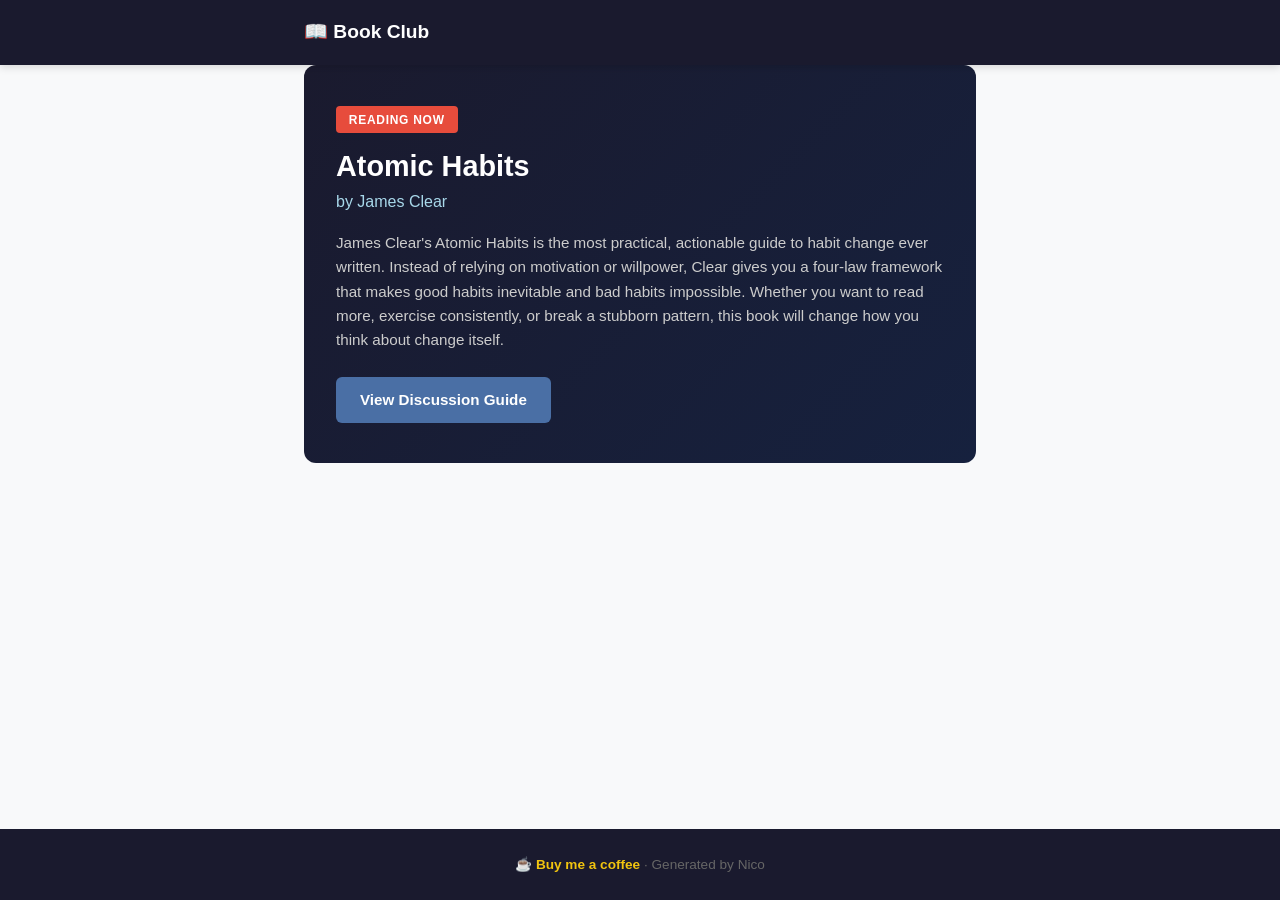
==== index.html @ ec0e938f "First run" ====
<!DOCTYPE html>
<html lang="en">
<head>
  <meta charset="UTF-8">
  <meta name="viewport" content="width=device-width, initial-scale=1.0">
  <title>Book Club</title>
  <link rel="stylesheet" href="style.css">
</head>
<body>
  <nav class="nav">
    <div class="container nav-inner">
      <a href="index.html" class="nav-brand">📖 Book Club</a>
    </div>
  </nav>

  <main class="container">
    
    <section class="current-book">
      <div class="current-ribbon">Reading Now</div>
      <h2>Atomic Habits</h2>
      <p class="book-author">by James Clear</p>
      <p class="book-intro">James Clear's Atomic Habits is the most practical, actionable guide to habit change ever written. Instead of relying on motivation or willpower, Clear gives you a four-law framework that makes good habits inevitable and bad habits impossible. Whether you want to read more, exercise consistently, or break a stubborn pattern, this book will change how you think about change itself.</p>
      <a href="atomic-habits.html" class="btn">View Discussion Guide</a>
    </section>
    
    
  </main>

  <footer class="footer">
    <div class="container">
      <p><a href="https://www.buymeacoffee.com/bryangarrison" class="bmc-link" target="_blank">☕ Buy me a coffee</a> · Generated by Nico</p>
    </div>
  </footer>
</body>
</html>
---- style.css ----
/* === Book Club Styles === */
*, *::before, *::after { box-sizing: border-box; margin: 0; padding: 0; }
html { font-size: 16px; }
body {
  font-family: -apple-system, BlinkMacSystemFont, 'Segoe UI', Roboto, Oxygen, sans-serif;
  line-height: 1.7;
  color: #1a1a2e;
  background: #f8f9fa;
  min-height: 100vh;
  display: flex;
  flex-direction: column;
}
.container { max-width: 720px; margin: 0 auto; padding: 0 1.5rem; }

/* Nav */
.nav {
  background: #1a1a2e;
  color: #fff;
  padding: 1rem 0;
  position: sticky;
  top: 0;
  z-index: 100;
  box-shadow: 0 2px 8px rgba(0,0,0,0.15);
}
.nav-inner { display: flex; align-items: center; gap: 1rem; }
.nav-brand { color: #fff; text-decoration: none; font-weight: 700; font-size: 1.2rem; }
.nav-brand:hover { color: #a8d8ea; }
.nav-link { color: #ccc; text-decoration: none; font-size: 0.85rem; padding: 0.3rem 0.6rem; border-radius: 4px; }
.nav-link:hover { background: rgba(255,255,255,0.1); color: #fff; }

/* Footer */
.footer { margin-top: auto; background: #1a1a2e; color: #666; padding: 1.5rem 0; text-align: center; font-size: 0.85rem; }
.bmc-link { color: #f1c40f; text-decoration: none; font-weight: 600; }
.bmc-link:hover { text-decoration: underline; }
main { flex: 1; padding: 2rem 0; }

/* === Index Page === */

/* Current Book Hero */
.current-book {
  background: linear-gradient(135deg, #1a1a2e 0%, #16213e 100%);
  color: #fff;
  padding: 2.5rem 2rem;
  border-radius: 12px;
  margin-bottom: 2rem;
  position: relative;
}
.current-ribbon {
  display: inline-block;
  background: #e74c3c;
  color: #fff;
  padding: 0.2rem 0.8rem;
  border-radius: 4px;
  font-size: 0.75rem;
  font-weight: 700;
  text-transform: uppercase;
  letter-spacing: 0.06em;
  margin-bottom: 1rem;
}
.current-book h2 { font-size: 1.8rem; font-weight: 800; margin-bottom: 0.25rem; line-height: 1.2; }
.current-book .book-author { color: #a8d8ea; font-size: 1rem; margin-bottom: 1rem; }
.current-book .book-intro { color: #ccc; font-size: 0.95rem; line-height: 1.6; margin-bottom: 1.5rem; }
.btn {
  display: inline-block;
  background: #4a6fa5;
  color: #fff;
  padding: 0.65rem 1.5rem;
  border-radius: 6px;
  font-weight: 600;
  font-size: 0.95rem;
  text-decoration: none;
  transition: background 0.2s;
}
.btn:hover { background: #5d82b8; }

/* Upcoming Book */
.upcoming-book { margin-bottom: 2rem; }
.upcoming-book h3 {
  font-size: 0.85rem;
  font-weight: 700;
  text-transform: uppercase;
  letter-spacing: 0.05em;
  color: #888;
  margin-bottom: 0.75rem;
}
.upcoming-card {
  background: #fff;
  border: 1px dashed #ccc;
  border-radius: 10px;
  padding: 1.25rem 1.5rem;
}
.upcoming-card h4 { font-size: 1.1rem; font-weight: 600; margin-bottom: 0.15rem; }
.upcoming-card .book-author { color: #666; font-size: 0.9rem; }

/* Past Books */
.past-books { margin-bottom: 2rem; }
.past-books h3 {
  font-size: 0.85rem;
  font-weight: 700;
  text-transform: uppercase;
  letter-spacing: 0.05em;
  color: #888;
  margin-bottom: 0.75rem;
}
.past-books ul { list-style: none; }
.past-books li {
  padding: 0.5rem 0;
  border-bottom: 1px solid #eee;
}
.past-books a { color: #4a6fa5; text-decoration: none; font-weight: 500; }
.past-books a:hover { text-decoration: underline; }
.past-author { color: #888; font-size: 0.9rem; }

/* === Book Detail Page === */
.book-header { margin-bottom: 2rem; }
.book-header h1 { font-size: 1.75rem; font-weight: 800; line-height: 1.3; margin-bottom: 0.2rem; }
.book-header .book-author { color: #555; font-size: 1.05rem; margin-bottom: 0.5rem; }
.book-details { display: flex; gap: 1.5rem; font-size: 0.85rem; color: #666; margin-bottom: 0.75rem; flex-wrap: wrap; }
.book-desc { color: #444; font-size: 0.95rem; line-height: 1.6; margin-bottom: 1.5rem; }

/* Week Nav */
.week-nav {
  display: flex;
  gap: 0.5rem;
  flex-wrap: wrap;
  align-items: baseline;
  margin-bottom: 2rem;
  padding: 1rem;
  background: #fff;
  border: 1px solid #e0e0e0;
  border-radius: 8px;
  font-size: 0.85rem;
}
.week-jump {
  display: inline-block;
  padding: 0.25rem 0.6rem;
  background: #e8ecf1;
  border-radius: 4px;
  color: #4a6fa5;
  text-decoration: none;
  font-weight: 500;
  transition: background 0.2s;
}
.week-jump:hover { background: #d0d8e3; }

/* Weekly Sections */
.week {
  background: #fff;
  border: 1px solid #e0e0e0;
  border-radius: 10px;
  padding: 1.5rem;
  margin-bottom: 1rem;
}
.week-header {
  display: flex;
  gap: 0.75rem;
  align-items: baseline;
  margin-bottom: 1rem;
  flex-wrap: wrap;
}
.week-num {
  font-weight: 700; font-size: 0.78rem; color: #4a6fa5;
  background: #e2e8f0; padding: 0.2rem 0.6rem; border-radius: 4px;
  text-transform: uppercase; letter-spacing: 0.05em;
}
.week-header h2 { font-size: 1.05rem; font-weight: 600; flex: 1; }
.week-pages { font-size: 0.8rem; color: #888; }

/* Questions */
.questions { list-style: none; }
.question {
  padding: 0.75rem 1rem;
  margin-bottom: 0.5rem;
  background: #f0f4f8;
  border-radius: 6px;
  border-left: 3px solid #4a6fa5;
  font-size: 0.93rem;
  color: #333;
  line-height: 1.6;
}

/* Supplementary */
.supplementary { margin-top: 2rem; }
.supplementary h2 { font-size: 1.1rem; font-weight: 700; margin-bottom: 0.5rem; }
.supplementary ul { list-style: disc; padding-left: 1.5rem; font-size: 0.9rem; }
.supplementary li { margin-bottom: 0.25rem; }
.supplementary a { color: #4a6fa5; text-decoration: none; }
.supplementary a:hover { text-decoration: underline; }

/* Responsive */
@media (max-width: 640px) {
  .current-book { padding: 1.5rem; }
  .current-book h2 { font-size: 1.4rem; }
  .book-details { flex-direction: column; gap: 0.25rem; }
  .week-nav { flex-direction: column; }
}
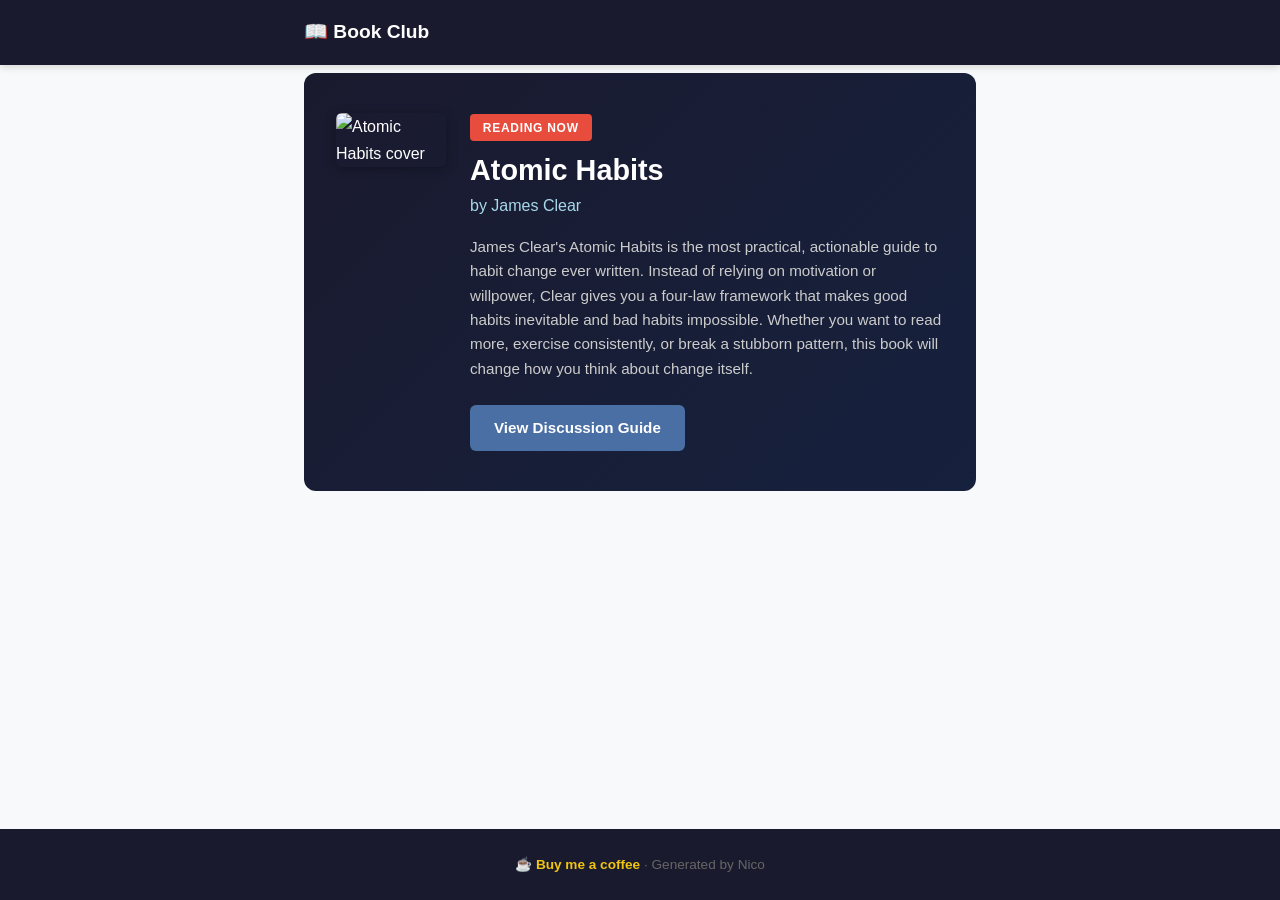
==== commit 4bde7c70: "Added book cover images from Open Library" ====
--- a/index.html
+++ b/index.html
@@ -16,11 +16,16 @@
   <main class="container">
     
     <section class="current-book">
+      <div class="current-book-inner">
+        <img class="book-cover-index" src="https://covers.openlibrary.org/b/isbn/9780735211292-M.jpg" alt="Atomic Habits cover" loading="lazy">
+        <div class="current-book-text">
       <div class="current-ribbon">Reading Now</div>
       <h2>Atomic Habits</h2>
       <p class="book-author">by James Clear</p>
       <p class="book-intro">James Clear's Atomic Habits is the most practical, actionable guide to habit change ever written. Instead of relying on motivation or willpower, Clear gives you a four-law framework that makes good habits inevitable and bad habits impossible. Whether you want to read more, exercise consistently, or break a stubborn pattern, this book will change how you think about change itself.</p>
       <a href="atomic-habits.html" class="btn">View Discussion Guide</a>
+        </div>
+      </div>
     </section>
     
     
@@ -28,7 +33,7 @@
 
   <footer class="footer">
     <div class="container">
-      <p><a href="https://www.buymeacoffee.com/bryangarrison" class="bmc-link" target="_blank">☕ Buy me a coffee</a> · Generated by Nico</p>
+      <p><a href="https://www.buymeacoffee.com/bryjogar" class="bmc-link" target="_blank">☕ Buy me a coffee</a> · Generated by Nico</p>
     </div>
   </footer>
 </body>
--- a/style.css
+++ b/style.css
@@ -42,9 +42,23 @@
   color: #fff;
   padding: 2.5rem 2rem;
   border-radius: 12px;
+  margin-top: 0.5rem;
   margin-bottom: 2rem;
   position: relative;
 }
+.current-book-inner {
+  display: flex;
+  gap: 1.5rem;
+  align-items: flex-start;
+}
+.book-cover-index {
+  width: 110px;
+  height: auto;
+  border-radius: 6px;
+  box-shadow: 0 2px 12px rgba(0,0,0,0.3);
+  flex-shrink: 0;
+}
+.current-book-text { flex: 1; }
 .current-ribbon {
   display: inline-block;
   background: #e74c3c;
@@ -55,11 +69,14 @@
   font-weight: 700;
   text-transform: uppercase;
   letter-spacing: 0.06em;
-  margin-bottom: 1rem;
+  margin-bottom: 0.75rem;
 }
 .current-book h2 { font-size: 1.8rem; font-weight: 800; margin-bottom: 0.25rem; line-height: 1.2; }
 .current-book .book-author { color: #a8d8ea; font-size: 1rem; margin-bottom: 1rem; }
 .current-book .book-intro { color: #ccc; font-size: 0.95rem; line-height: 1.6; margin-bottom: 1.5rem; }
+@media (max-width: 480px) {
+  .current-book-inner { flex-direction: column; align-items: center; text-align: center; }
+}
 .btn {
   display: inline-block;
   background: #4a6fa5;
@@ -113,6 +130,22 @@
 
 /* === Book Detail Page === */
 .book-header { margin-bottom: 2rem; }
+.book-header-inner {
+  display: flex;
+  gap: 1.5rem;
+  align-items: flex-start;
+}
+.book-cover {
+  width: 130px;
+  height: auto;
+  border-radius: 6px;
+  box-shadow: 0 2px 12px rgba(0,0,0,0.15);
+  flex-shrink: 0;
+}
+.book-header-text { flex: 1; }
+@media (max-width: 480px) {
+  .book-header-inner { flex-direction: column; align-items: center; text-align: center; }
+}
 .book-header h1 { font-size: 1.75rem; font-weight: 800; line-height: 1.3; margin-bottom: 0.2rem; }
 .book-header .book-author { color: #555; font-size: 1.05rem; margin-bottom: 0.5rem; }
 .book-details { display: flex; gap: 1.5rem; font-size: 0.85rem; color: #666; margin-bottom: 0.75rem; flex-wrap: wrap; }
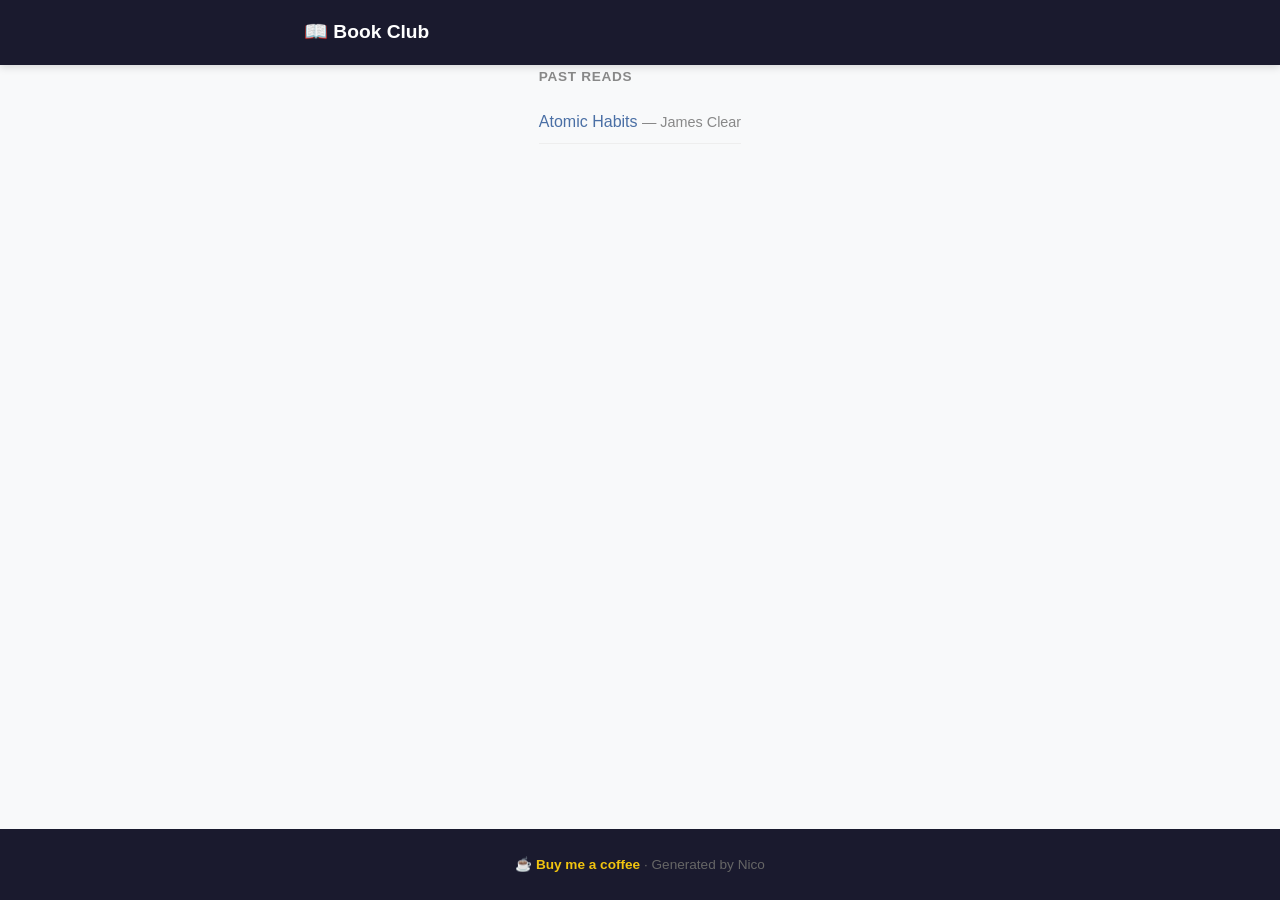
==== commit 33525e2b: "Atomic Habits finished — moved to past reads" ====
--- a/index.html
+++ b/index.html
@@ -15,20 +15,11 @@
 
   <main class="container">
     
-    <section class="current-book">
-      <div class="current-book-inner">
-        <img class="book-cover-index" src="https://covers.openlibrary.org/b/isbn/9780735211292-M.jpg" alt="Atomic Habits cover" loading="lazy">
-        <div class="current-book-text">
-      <div class="current-ribbon">Reading Now</div>
-      <h2>Atomic Habits</h2>
-      <p class="book-author">by James Clear</p>
-      <p class="book-intro">James Clear's Atomic Habits is the most practical, actionable guide to habit change ever written. Instead of relying on motivation or willpower, Clear gives you a four-law framework that makes good habits inevitable and bad habits impossible. Whether you want to read more, exercise consistently, or break a stubborn pattern, this book will change how you think about change itself.</p>
-      <a href="atomic-habits.html" class="btn">View Discussion Guide</a>
-        </div>
-      </div>
-    </section>
     
     
+    <section class="past-books"><h3>Past Reads</h3><ul>
+      <li><a href="atomic-habits.html">Atomic Habits</a> <span class="past-author">— James Clear</span></li>
+    </ul></section>
   </main>
 
   <footer class="footer">
--- a/style.css
+++ b/style.css
@@ -42,8 +42,7 @@
   color: #fff;
   padding: 2.5rem 2rem;
   border-radius: 12px;
-  margin-top: 0.5rem;
-  margin-bottom: 2rem;
+  margin: 2rem;
   position: relative;
 }
 .current-book-inner {
@@ -200,6 +199,28 @@
 .week-pages { font-size: 0.8rem; color: #888; }
 
 /* Questions */
+.icebreaker {
+  background: #fff8e1;
+  padding: 0.7rem 1rem;
+  border-radius: 6px;
+  margin-bottom: 1rem;
+  font-size: 0.93rem;
+  color: #5d4037;
+  border-left: 3px solid #f1c40f;
+  line-height: 1.5;
+}
+
+.application {
+  background: #e8f5e9;
+  padding: 0.7rem 1rem;
+  border-radius: 6px;
+  margin-top: 1rem;
+  font-size: 0.93rem;
+  color: #1b5e20;
+  border-left: 3px solid #4caf50;
+  line-height: 1.5;
+}
+
 .questions { list-style: none; }
 .question {
   padding: 0.75rem 1rem;
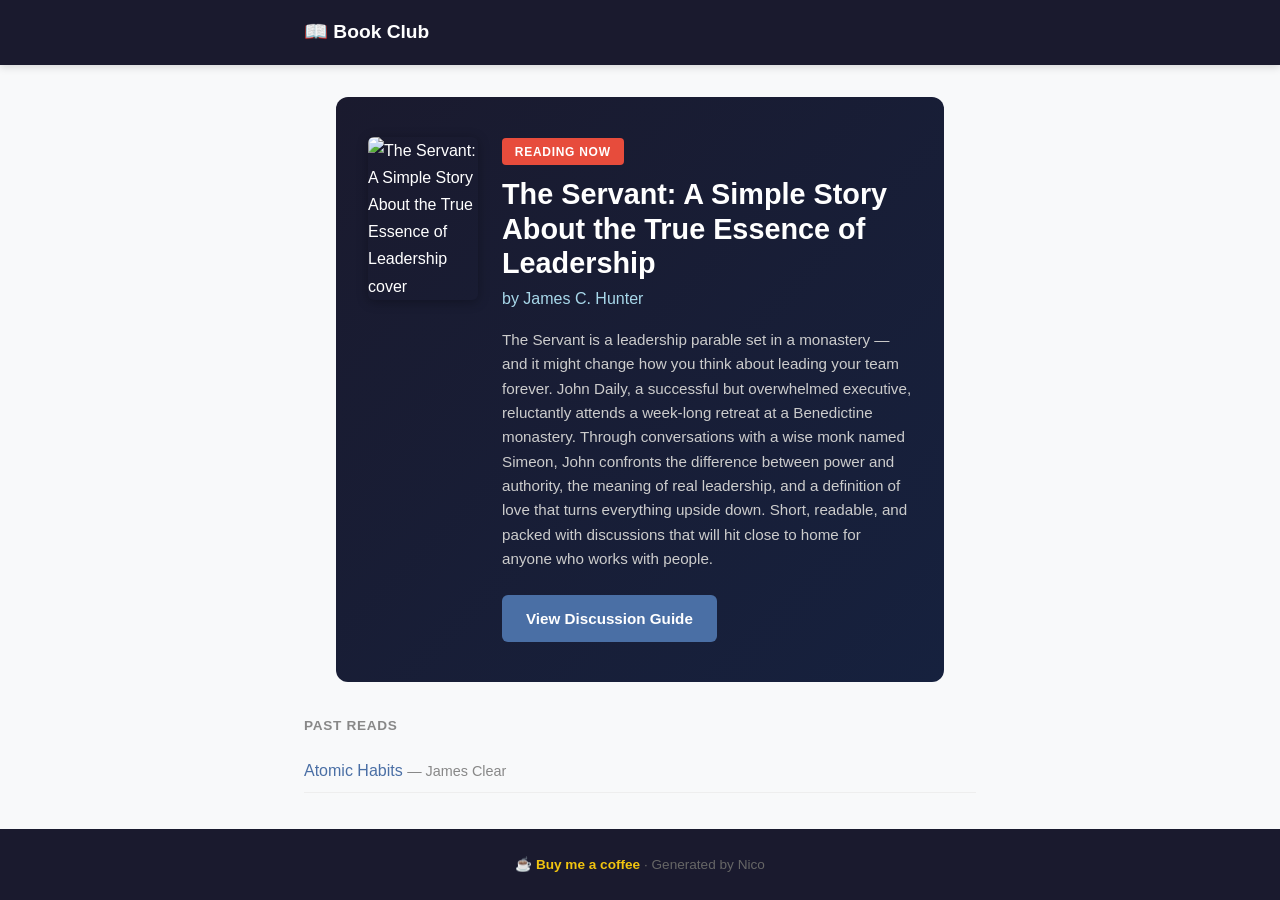
==== commit 4c02c37a: "Added The Servant by James C. Hunter as current book club read" ====
--- a/index.html
+++ b/index.html
@@ -15,6 +15,18 @@
 
   <main class="container">
     
+    <section class="current-book">
+      <div class="current-book-inner">
+        <img class="book-cover-index" src="https://covers.openlibrary.org/b/isbn/9780761513698-M.jpg" alt="The Servant: A Simple Story About the True Essence of Leadership cover" loading="lazy">
+        <div class="current-book-text">
+      <div class="current-ribbon">Reading Now</div>
+      <h2>The Servant: A Simple Story About the True Essence of Leadership</h2>
+      <p class="book-author">by James C. Hunter</p>
+      <p class="book-intro">The Servant is a leadership parable set in a monastery — and it might change how you think about leading your team forever. John Daily, a successful but overwhelmed executive, reluctantly attends a week-long retreat at a Benedictine monastery. Through conversations with a wise monk named Simeon, John confronts the difference between power and authority, the meaning of real leadership, and a definition of love that turns everything upside down. Short, readable, and packed with discussions that will hit close to home for anyone who works with people.</p>
+      <a href="the-servant-a-simple-story-about-the-true-essence-of-leadership.html" class="btn">View Discussion Guide</a>
+        </div>
+      </div>
+    </section>
     
     
     <section class="past-books"><h3>Past Reads</h3><ul>
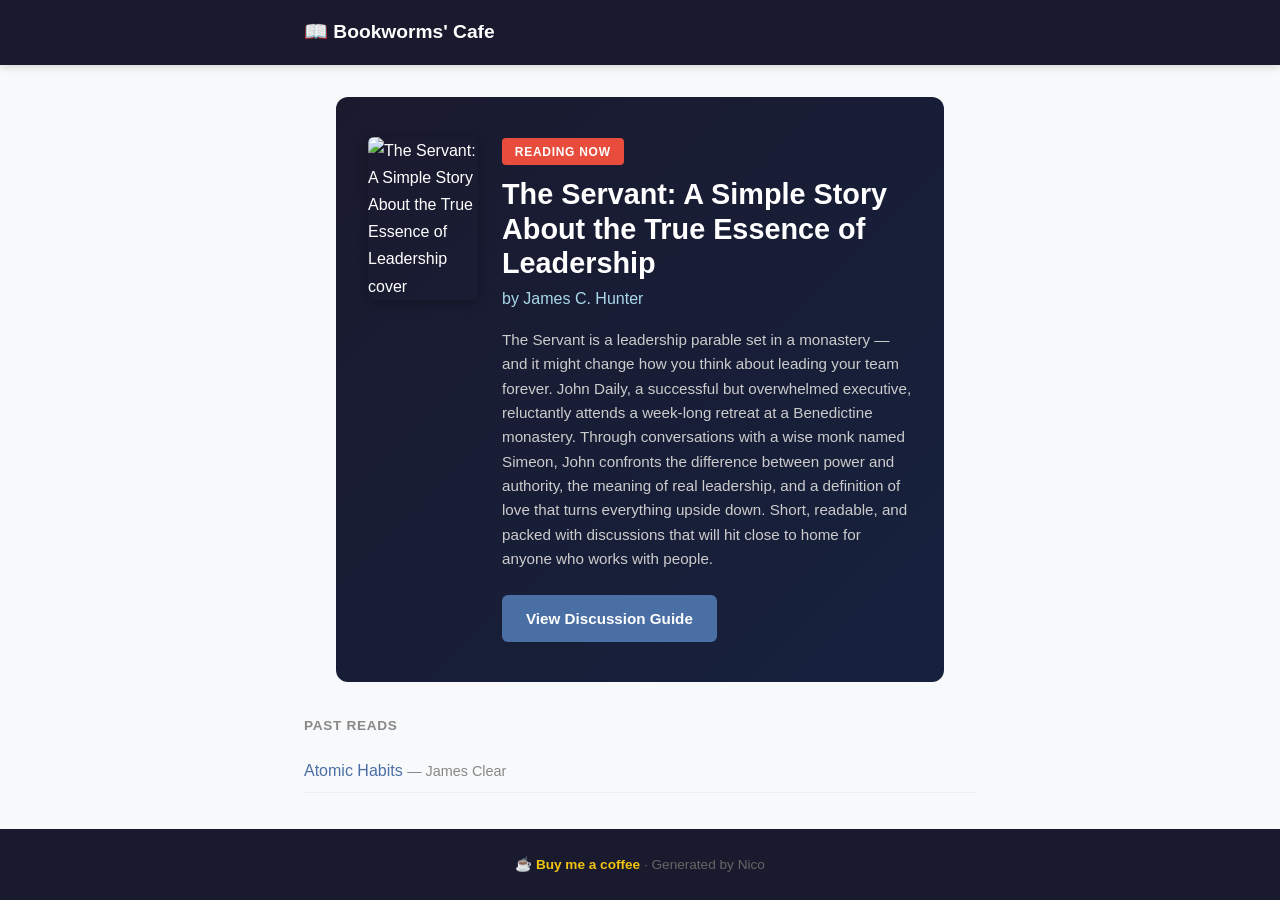
==== commit 092e4edd: "fixing styles and renaming title" ====
--- a/index.html
+++ b/index.html
@@ -3,13 +3,13 @@
 <head>
   <meta charset="UTF-8">
   <meta name="viewport" content="width=device-width, initial-scale=1.0">
-  <title>Book Club</title>
+  <title>Bookworms' Cafe</title>
   <link rel="stylesheet" href="style.css">
 </head>
 <body>
   <nav class="nav">
     <div class="container nav-inner">
-      <a href="index.html" class="nav-brand">📖 Book Club</a>
+      <a href="index.html" class="nav-brand">📖 Bookworms' Cafe</a>
     </div>
   </nav>
 
@@ -40,4 +40,4 @@
     </div>
   </footer>
 </body>
-</html>+</html>
--- a/style.css
+++ b/style.css
@@ -128,7 +128,7 @@
 .past-author { color: #888; font-size: 0.9rem; }
 
 /* === Book Detail Page === */
-.book-header { margin-bottom: 2rem; }
+.book-header { margin: 2rem; }
 .book-header-inner {
   display: flex;
   gap: 1.5rem;
